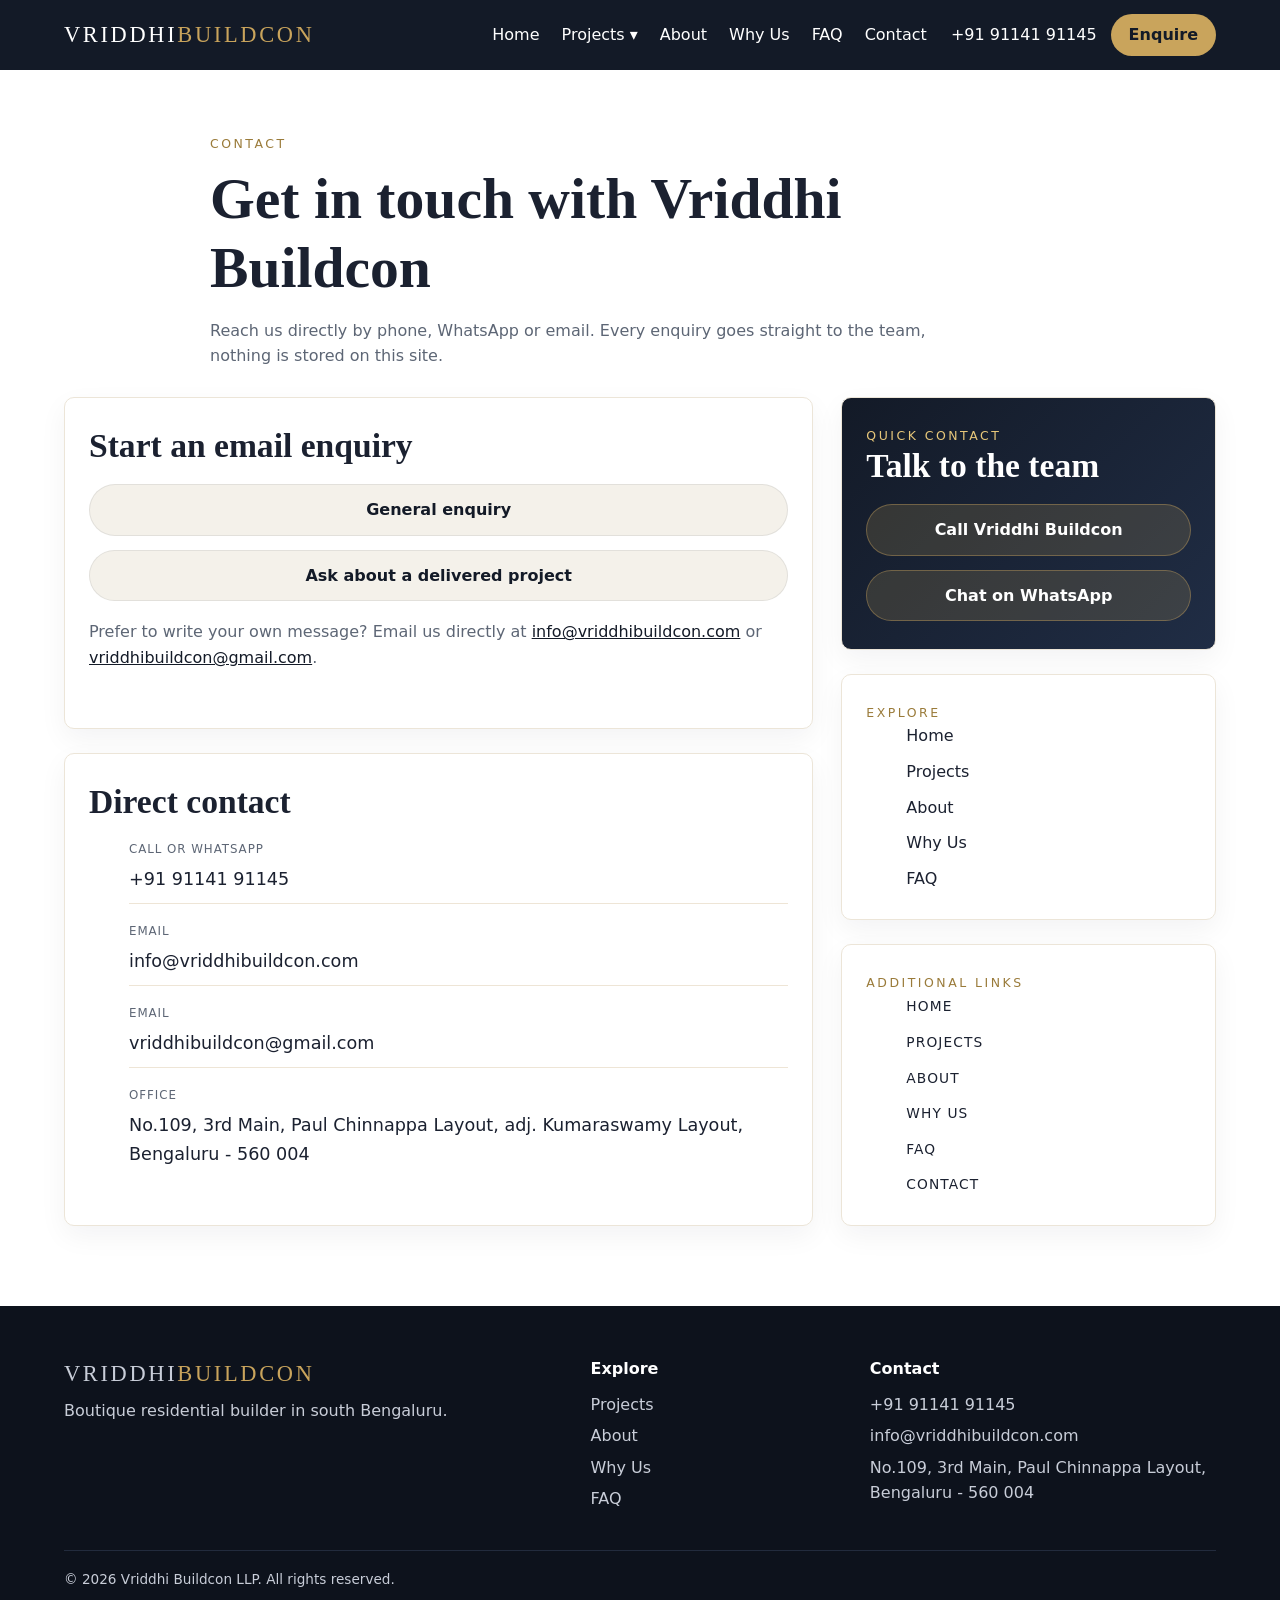
==== contact.html @ 3fd9ddff "Contact Us page" ====
<!DOCTYPE html>
<html lang="en">
<head>
  <meta charset="utf-8">
  <meta name="viewport" content="width=device-width, initial-scale=1">
  <meta name="theme-color" content="#131a27">
  <title>Contact | Vriddhi Buildcon</title>
  <link rel="stylesheet" href="styles.css">
</head>
<body>
  <a class="skip" href="#main">Skip to main content</a>

  <header class="site-header">
    <a class="logo" href="index.html">VRIDDHI<span>BUILDCON</span></a>
    <button class="nav-toggle" aria-label="Toggle menu" aria-expanded="false">☰</button>
    <nav class="nav" id="nav">
      <a href="index.html">Home</a>
      <div class="has-sub">
        <a href="index.html#projects">Projects ▾</a>
        <div class="sub">
          <a href="index.html#projects">Sai Vriddhi</a>
          <a href="index.html#projects">Vriddhi Lalith Mahal</a>
          <a href="index.html#projects">Sri Guru Vriddhi</a>
        </div>
      </div>
      <a href="index.html#about">About</a>
      <a href="index.html#why">Why Us</a>
      <a href="index.html#faq">FAQ</a>
      <a href="contact.html">Contact</a>
    </nav>
    <div class="header-cta">
      <a href="tel:+919114191145">+91 91141 91145</a>
      <a class="btn" href="contact.html">Enquire</a>
    </div>
  </header>

  <main id="main" class="page-shell contact-page">
    <section class="page-intro">
      <p class="eyebrow dark">Contact</p>
      <h1>Get in touch with Vriddhi Buildcon</h1>
      <p class="lead">Reach us directly by phone, WhatsApp or email. Every enquiry goes straight to the team, nothing is stored on this site.</p>
    </section>

    <section class="contact-grid">
      <div class="contact-main">
        <article class="info-card">
          <h2>Start an email enquiry</h2>
          <div class="contact-links">
            <a href="mailto:info@vriddhibuildcon.com?subject=Enquiry%20via%20website&body=Hello%20Vriddhi%20Buildcon,%0A%0AI%20would%20like%20to%20know%20more%20about%20your%20projects.%0A%0AName:%0APhone:%0APreferred%20neighbourhood:%20Jayanagar%207th%20Block%20/%20Banashankari%202nd%20Stage%0A%0AThank%20you." class="action-link">General enquiry</a>
            <a href="mailto:info@vriddhibuildcon.com?subject=Enquiry%20about%20a%20delivered%20project&body=Hello%20Vriddhi%20Buildcon,%0A%0AI%20am%20interested%20in%20one%20of%20your%20delivered%20projects.%0A%0AName:%0APhone:%0AProject%20of%20interest:%0A%0AThank%20you." class="action-link">Ask about a delivered project</a>
          </div>
          <p class="fineprint">Prefer to write your own message? Email us directly at <a href="mailto:info@vriddhibuildcon.com">info@vriddhibuildcon.com</a> or <a href="mailto:vriddhibuildcon@gmail.com">vriddhibuildcon@gmail.com</a>.</p>
        </article>

        <article class="info-card">
          <h2>Direct contact</h2>
          <ul class="contact-details">
            <li><span>Call or WhatsApp</span><a href="tel:+919114191145">+91 91141 91145</a></li>
            <li><span>Email</span><a href="mailto:info@vriddhibuildcon.com">info@vriddhibuildcon.com</a></li>
            <li><span>Email</span><a href="mailto:vriddhibuildcon@gmail.com">vriddhibuildcon@gmail.com</a></li>
            <li><span>Office</span><address>No.109, 3rd Main, Paul Chinnappa Layout, adj. Kumaraswamy Layout, Bengaluru - 560 004</address></li>
          </ul>
        </article>
      </div>

      <aside class="sidebar">
        <div class="info-card highlight">
          <p class="eyebrow dark">Quick contact</p>
          <h2>Talk to the team</h2>
          <div class="contact-links stacked">
            <a href="tel:+919114191145" class="action-link">Call Vriddhi Buildcon</a>
            <a href="https://wa.me/919114191145" class="action-link" target="_blank" rel="noreferrer">Chat on WhatsApp</a>
          </div>
        </div>

        <div class="info-card">
          <p class="eyebrow dark">Explore</p>
          <ul class="quick-links">
            <li><a href="index.html">Home</a></li>
            <li><a href="index.html#projects">Projects</a></li>
            <li><a href="index.html#about">About</a></li>
            <li><a href="index.html#why">Why Us</a></li>
            <li><a href="index.html#faq">FAQ</a></li>
          </ul>
        </div>

        <div class="info-card">
          <p class="eyebrow dark">Additional links</p>
          <ul class="quick-links small">
            <li><a href="index.html">HOME</a></li>
            <li><a href="index.html#projects">PROJECTS</a></li>
            <li><a href="index.html#about">ABOUT</a></li>
            <li><a href="index.html#why">WHY US</a></li>
            <li><a href="index.html#faq">FAQ</a></li>
            <li><a href="contact.html">CONTACT</a></li>
          </ul>
        </div>
      </aside>
    </section>
  </main>

  <footer class="footer">
    <div>
      <a class="logo" href="index.html">VRIDDHI<span>BUILDCON</span></a>
      <p>Boutique residential builder in south Bengaluru.</p>
    </div>
    <div>
      <h4>Explore</h4>
      <a href="index.html#projects">Projects</a>
      <a href="index.html#about">About</a>
      <a href="index.html#why">Why Us</a>
      <a href="index.html#faq">FAQ</a>
    </div>
    <div>
      <h4>Contact</h4>
      <a href="tel:+919114191145">+91 91141 91145</a>
      <a href="mailto:info@vriddhibuildcon.com">info@vriddhibuildcon.com</a>
      <p>No.109, 3rd Main, Paul Chinnappa Layout, Bengaluru - 560 004</p>
    </div>
    <p class="copy">© 2026 Vriddhi Buildcon LLP. All rights reserved.</p>
  </footer>

  <script src="script.js"></script>
</body>
</html>
---- styles.css ----
/* ---------- Tokens ---------- */
:root {
  --navy: #131a27;
  --navy-2: #1d2740;
  --gold: #c9a45c;
  --ink: #1b2130;
  --muted: #5d6675;
  --bg: #ffffff;
  --alt: #f4f1ea;
  --radius: 10px;
  --max: 1160px;
}
* { box-sizing: border-box; margin: 0; }
html { scroll-behavior: smooth; }
body { font-family: system-ui, -apple-system, "Segoe UI", sans-serif; color: var(--ink); line-height: 1.6; }
a { color: inherit; text-decoration: none; }
h1, h2, h3 { font-family: Georgia, "Times New Roman", serif; line-height: 1.2; }

.skip { position: absolute; left: -999px; }
.skip:focus { left: 8px; top: 8px; background: #fff; padding: 8px; z-index: 100; }

/* ---------- Buttons ---------- */
.btn { display: inline-block; background: var(--gold); color: var(--navy); padding: 12px 24px; border-radius: 999px; font-weight: 600; margin: 6px 8px 6px 0; transition: transform .2s, filter .2s; }
.btn:hover { transform: translateY(-2px); filter: brightness(1.08); }
.btn.ghost { background: transparent; color: #fff; border: 1px solid rgba(255,255,255,.6); }

/* ---------- Header ---------- */
.site-header { position: sticky; top: 0; z-index: 50; display: flex; align-items: center; gap: 24px; padding: 14px 5vw; background: var(--navy); color: #fff; }
.logo { font-family: Georgia, serif; font-size: 1.4rem; letter-spacing: .12em; }
.logo span { color: var(--gold); }
.nav { display: flex; gap: 22px; margin-left: auto; }
.nav a:hover { color: var(--gold); }
.has-sub { position: relative; }
.sub { display: none; position: absolute; top: 100%; left: -12px; min-width: 200px; padding: 10px; background: var(--navy-2); border-radius: var(--radius); }
.sub a { display: block; padding: 8px 12px; }
.has-sub:hover .sub, .has-sub:focus-within .sub { display: block; }
.header-cta { display: flex; align-items: center; gap: 14px; }
.header-cta .btn { margin: 0; padding: 8px 18px; }
.nav-toggle { display: none; background: none; border: 0; color: #fff; font-size: 1.6rem; margin-left: auto; cursor: pointer; }

/* ---------- Hero carousel ---------- */
.hero { position: relative; height: 82vh; min-height: 460px; color: #fff; overflow: hidden; }
.slide { position: absolute; inset: 0; display: flex; align-items: center; padding: 0 8vw; opacity: 0; transition: opacity .9s; }
.slide.active { opacity: 1; z-index: 1; }
.slide-text { max-width: 620px; }
.slide h1, .slide h2 { font-size: clamp(2rem, 5vw, 3.6rem); margin: 10px 0 16px; }
.slide h1 strong { color: var(--gold); }
.slide p { margin-bottom: 20px; }
.eyebrow { text-transform: uppercase; letter-spacing: .2em; font-size: .78rem; color: var(--gold); }
.eyebrow.dark { color: #9a7b3a; }
.dots { position: absolute; bottom: 24px; left: 0; right: 0; display: flex; justify-content: center; gap: 10px; z-index: 5; }
.dots button { width: 11px; height: 11px; border-radius: 50%; border: 0; background: rgba(255,255,255,.4); cursor: pointer; }
.dots button.on { background: var(--gold); }

/* Gradient placeholders standing in for photos */
.g1 { background: linear-gradient(135deg, #131a27, #34486e); }
.g2 { background: linear-gradient(135deg, #2b2f3a, #7a6a4f); }
.g3 { background: linear-gradient(135deg, #1a3a3a, #4f7a72); }

/* ---------- Stats ---------- */
.stats { display: grid; grid-template-columns: repeat(4, 1fr); background: var(--navy-2); color: #fff; text-align: center; padding: 34px 5vw; gap: 16px; }
.stats b { display: block; font: 700 2.2rem Georgia, serif; color: var(--gold); }
.stats span { font-size: .9rem; opacity: .85; }

/* ---------- Sections ---------- */
.section { padding: 80px 5vw; max-width: none; }
.section.alt { background: var(--alt); }
.section > * { max-width: var(--max); margin-left: auto; margin-right: auto; }
.section h2 { font-size: clamp(1.7rem, 3.5vw, 2.5rem); margin: 6px auto 16px; }
.lead { color: var(--muted); max-width: 720px; }
.center { text-align: center; margin-top: 36px; }

.cards { display: grid; gap: 24px; margin-top: 36px; }
.cards.three { grid-template-columns: repeat(3, 1fr); }
.card { background: #fff; padding: 28px; border-radius: var(--radius); box-shadow: 0 4px 18px rgba(0,0,0,.06); border-top: 3px solid var(--gold); }
.card h3 { margin-bottom: 8px; }

/* ---------- Project cards ---------- */
.project { display: block; background: #fff; border-radius: var(--radius); overflow: hidden; padding-bottom: 18px; box-shadow: 0 4px 18px rgba(0,0,0,.07); transition: transform .25s; }
.project:hover { transform: translateY(-6px); }
.thumb { position: relative; height: 200px; margin-bottom: 14px; }
.badge { position: absolute; top: 12px; left: 12px; background: var(--gold); color: var(--navy); font-size: .72rem; font-weight: 700; padding: 3px 10px; border-radius: 999px; }
.project small, .project h3, .project p { display: block; padding: 0 18px; }
.project small { color: #9a7b3a; }
.project p { color: var(--muted); font-size: .92rem; }

/* ---------- FAQ ---------- */
.faq { max-width: 800px !important; margin-top: 30px; }
details { background: #fff; border-radius: var(--radius); padding: 16px 20px; margin-bottom: 12px; }
summary { cursor: pointer; font-weight: 600; }
details p { margin-top: 10px; color: var(--muted); }

/* ---------- CTA + Footer ---------- */
.cta { background: var(--navy); color: #fff; text-align: center; padding: 80px 5vw; }
.cta h2 { font-size: clamp(1.7rem, 3.5vw, 2.5rem); margin: 8px 0 12px; }
.cta p { margin-bottom: 18px; }
.footer { background: #0d121c; color: #c8cdd8; display: grid; grid-template-columns: 2fr 1fr 1.4fr; gap: 32px; padding: 50px 5vw 24px; }
.footer h4 { color: #fff; margin-bottom: 10px; }
.footer a { display: block; margin-bottom: 6px; }
.footer a:hover { color: var(--gold); }
.copy { grid-column: 1 / -1; border-top: 1px solid #222b3d; padding-top: 18px; font-size: .85rem; }

/* ---------- Contact Page ---------- */
.page-shell { padding: 64px 5vw 80px; }
.page-intro { max-width: 860px; margin: 0 auto 28px; }
.page-intro h1 { font-size: clamp(2.2rem, 5vw, 3.6rem); margin: 10px 0 16px; }
.contact-grid { max-width: var(--max); margin: 0 auto; display: grid; grid-template-columns: minmax(0, 1.6fr) minmax(260px, .8fr); gap: 28px; }
.contact-main, .sidebar { display: grid; gap: 24px; }
.info-card {
  background: #fff; border: 1px solid #ece5d8; border-radius: var(--radius); padding: 28px 24px; box-shadow: 0 10px 28px rgba(19, 26, 39, .05);
}
.info-card h2 { margin-bottom: 18px; font-size: clamp(1.5rem, 2.8vw, 2.1rem); }
.info-card.highlight { background: linear-gradient(135deg, #131a27, #202d45); color: #fff; }
.info-card.highlight .eyebrow.dark { color: #e7c77a; }
.contact-links { display: grid; gap: 14px; }
.contact-links.stacked { margin-top: 14px; }
.action-link {
  display: inline-flex; align-items: center; justify-content: center; padding: 12px 18px; border-radius: 999px; background: var(--alt); color: var(--navy); font-weight: 600; border: 1px solid rgba(19, 26, 39, .08); transition: transform .2s, background .2s;
}
.info-card.highlight .action-link { background: rgba(201, 164, 92, .18); border-color: rgba(201, 164, 92, .4); color: #fff; }
.action-link:hover { transform: translateY(-2px); }
.fineprint { margin-top: 18px; color: var(--muted); }
.fineprint a { color: var(--navy); text-decoration: underline; }
.contact-details { list-style: none; display: grid; gap: 18px; }
.contact-details li { display: grid; gap: 6px; padding-bottom: 10px; border-bottom: 1px solid #eee5d6; }
.contact-details li:last-child { border-bottom: 0; padding-bottom: 0; }
.contact-details span { color: var(--muted); text-transform: uppercase; letter-spacing: .08em; font-size: .74rem; }
.contact-details a, .contact-details address { font-style: normal; color: var(--ink); font-size: 1.1rem; }
.quick-links { list-style: none; display: grid; gap: 10px; }
.quick-links a { color: var(--ink); }
.quick-links a:hover { color: var(--gold); }
.quick-links.small a { letter-spacing: .08em; font-size: .86rem; }

/* ---------- Scroll reveal ---------- */
.reveal { opacity: 0; transform: translateY(24px); transition: .7s; }
.reveal.in { opacity: 1; transform: none; }

/* ---------- Responsive ---------- */
@media (max-width: 900px) {
  .nav-toggle { display: block; }
  .header-cta { display: none; }
  .nav { display: none; position: absolute; top: 100%; left: 0; right: 0; flex-direction: column; background: var(--navy); padding: 16px 5vw; }
  .nav.open { display: flex; }
  .sub { position: static; display: block; background: none; padding: 0 0 0 12px; }
  .cards.three { grid-template-columns: 1fr; }
  .stats { grid-template-columns: repeat(2, 1fr); }
  .footer { grid-template-columns: 1fr; }
}
@media (prefers-reduced-motion: reduce) { * { transition: none !important; scroll-behavior: auto; } }
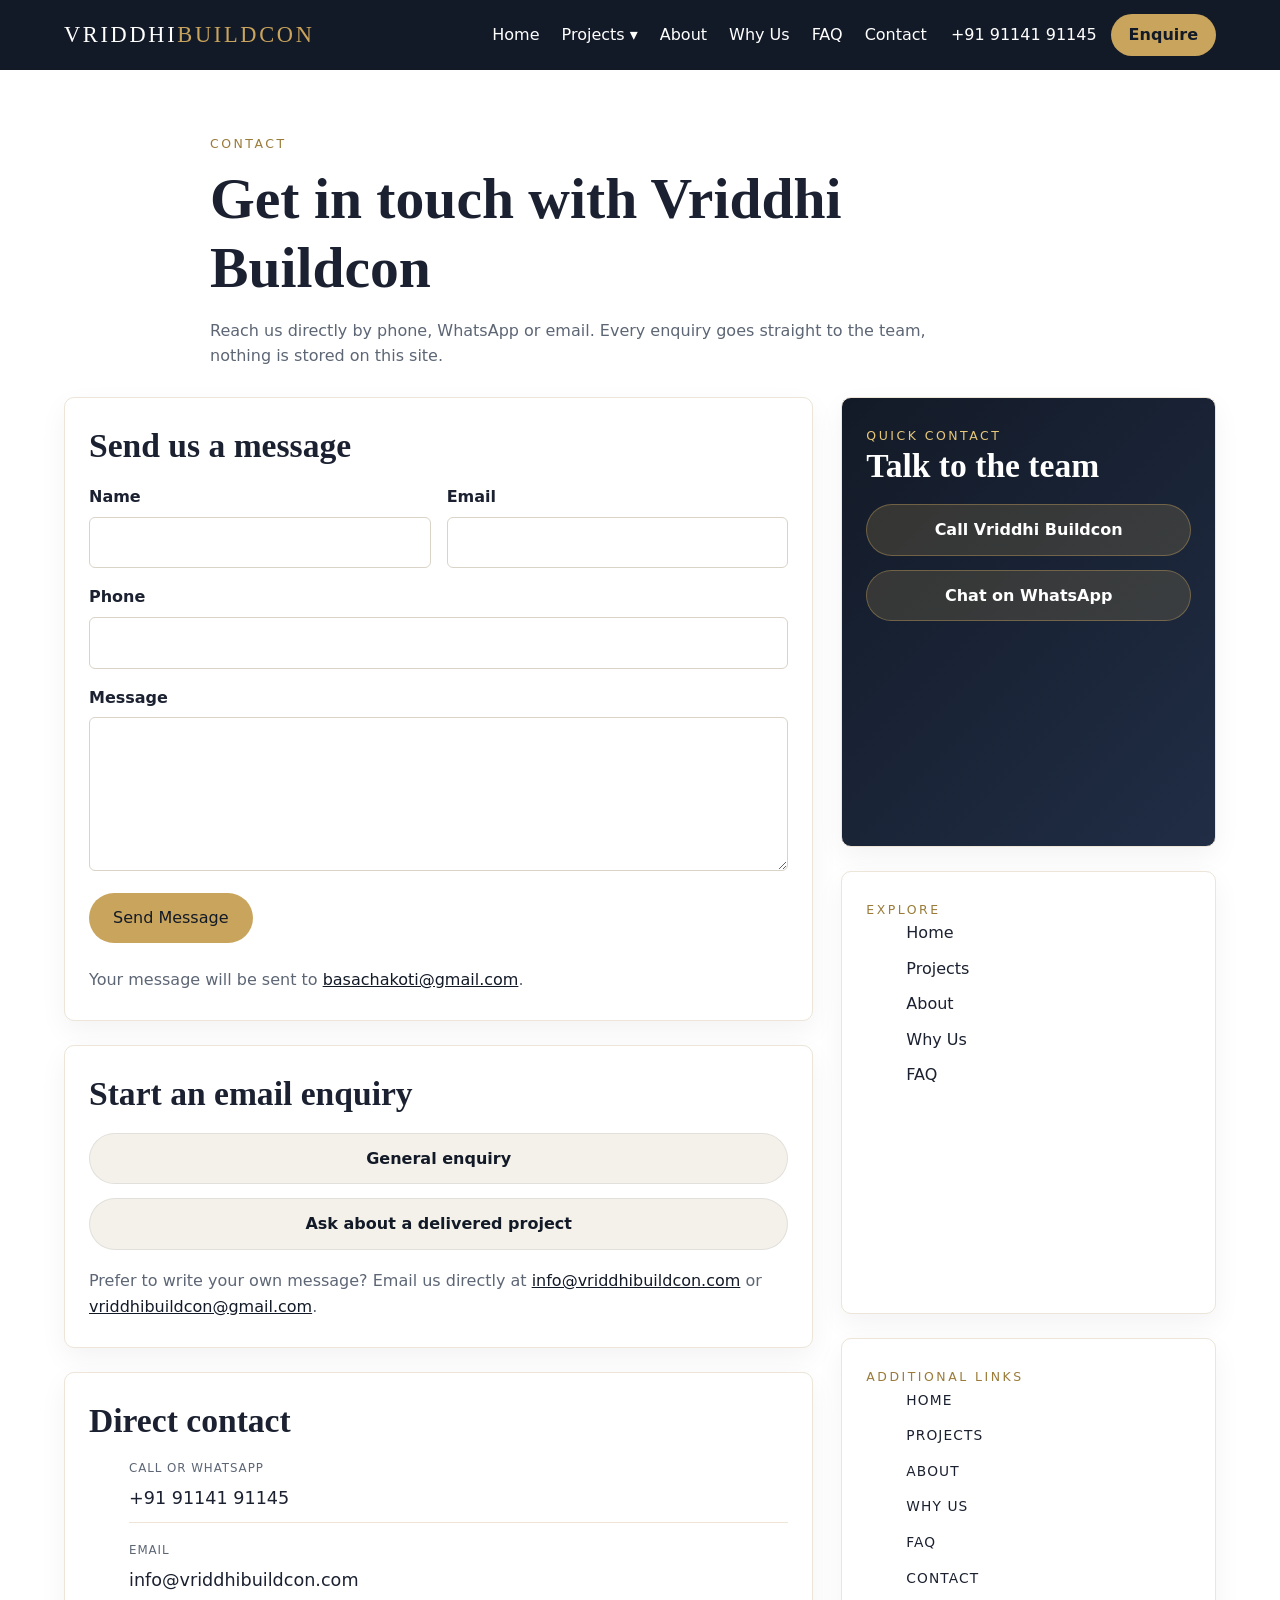
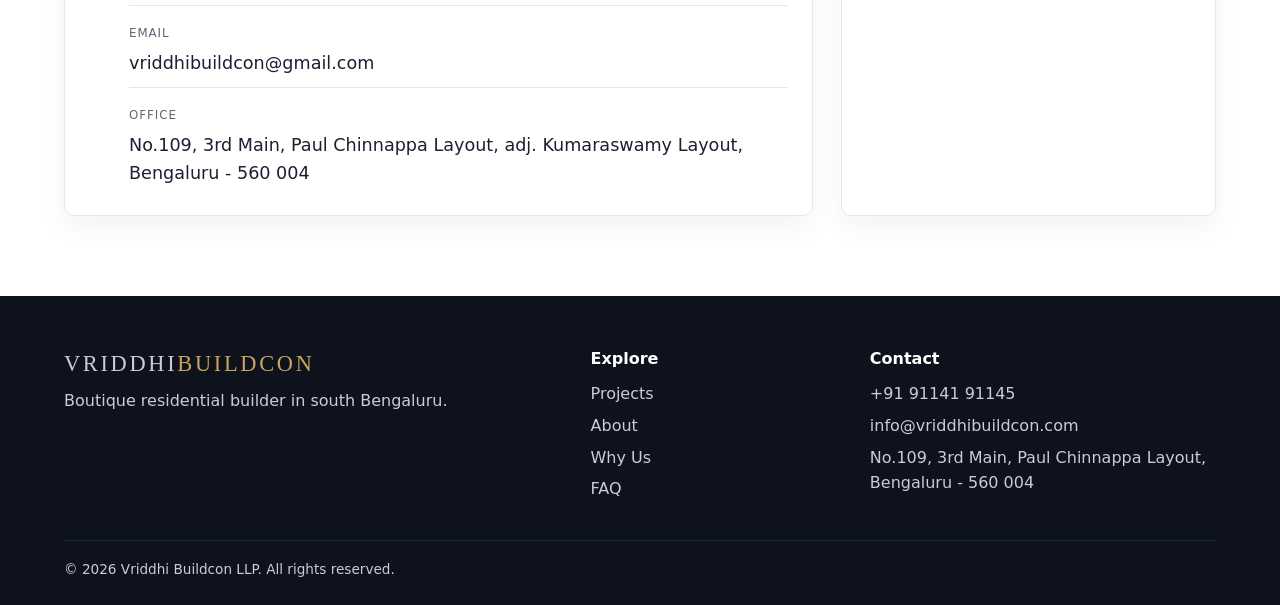
==== commit 7cc39bc4: "contact form" ====
--- a/contact.html
+++ b/contact.html
@@ -43,6 +43,29 @@
 
     <section class="contact-grid">
       <div class="contact-main">
+        <article class="info-card">
+          <h2>Send us a message</h2>
+          <form class="contact-form" action="https://formsubmit.co/basachakoti@gmail.com" method="POST">
+            <input type="hidden" name="_subject" value="New website enquiry">
+            <div class="form-row">
+              <label>Name
+                <input type="text" name="name" autocomplete="name" required>
+              </label>
+              <label>Email
+                <input type="email" name="email" autocomplete="email" required>
+              </label>
+            </div>
+            <label>Phone
+              <input type="tel" name="phone" autocomplete="tel">
+            </label>
+            <label>Message
+              <textarea name="message" rows="5" required></textarea>
+            </label>
+            <button class="btn" type="submit">Send Message</button>
+          </form>
+          <p class="fineprint">Your message will be sent to <a href="mailto:basachakoti@gmail.com">basachakoti@gmail.com</a>.</p>
+        </article>
+
         <article class="info-card">
           <h2>Start an email enquiry</h2>
           <div class="contact-links">
--- a/styles.css
+++ b/styles.css
@@ -114,6 +114,16 @@
 .info-card.highlight .eyebrow.dark { color: #e7c77a; }
 .contact-links { display: grid; gap: 14px; }
 .contact-links.stacked { margin-top: 14px; }
+.contact-form { display: grid; gap: 16px; }
+.contact-form .form-row { display: grid; grid-template-columns: repeat(2, minmax(0, 1fr)); gap: 16px; }
+.contact-form label { display: grid; gap: 7px; color: var(--ink); font-weight: 600; }
+.contact-form input, .contact-form textarea {
+  width: 100%; padding: 12px 14px; border: 1px solid #d9d3c8; border-radius: 6px;
+  background: #fff; color: var(--ink); font: inherit;
+}
+.contact-form textarea { resize: vertical; }
+.contact-form input:focus, .contact-form textarea:focus { outline: 2px solid var(--gold); outline-offset: 2px; }
+.contact-form .btn { justify-self: start; border: 0; cursor: pointer; font: inherit; }
 .action-link {
   display: inline-flex; align-items: center; justify-content: center; padding: 12px 18px; border-radius: 999px; background: var(--alt); color: var(--navy); font-weight: 600; border: 1px solid rgba(19, 26, 39, .08); transition: transform .2s, background .2s;
 }
@@ -146,4 +156,7 @@
   .stats { grid-template-columns: repeat(2, 1fr); }
   .footer { grid-template-columns: 1fr; }
 }
+@media (max-width: 600px) {
+  .contact-form .form-row { grid-template-columns: 1fr; }
+}
 @media (prefers-reduced-motion: reduce) { * { transition: none !important; scroll-behavior: auto; } }
